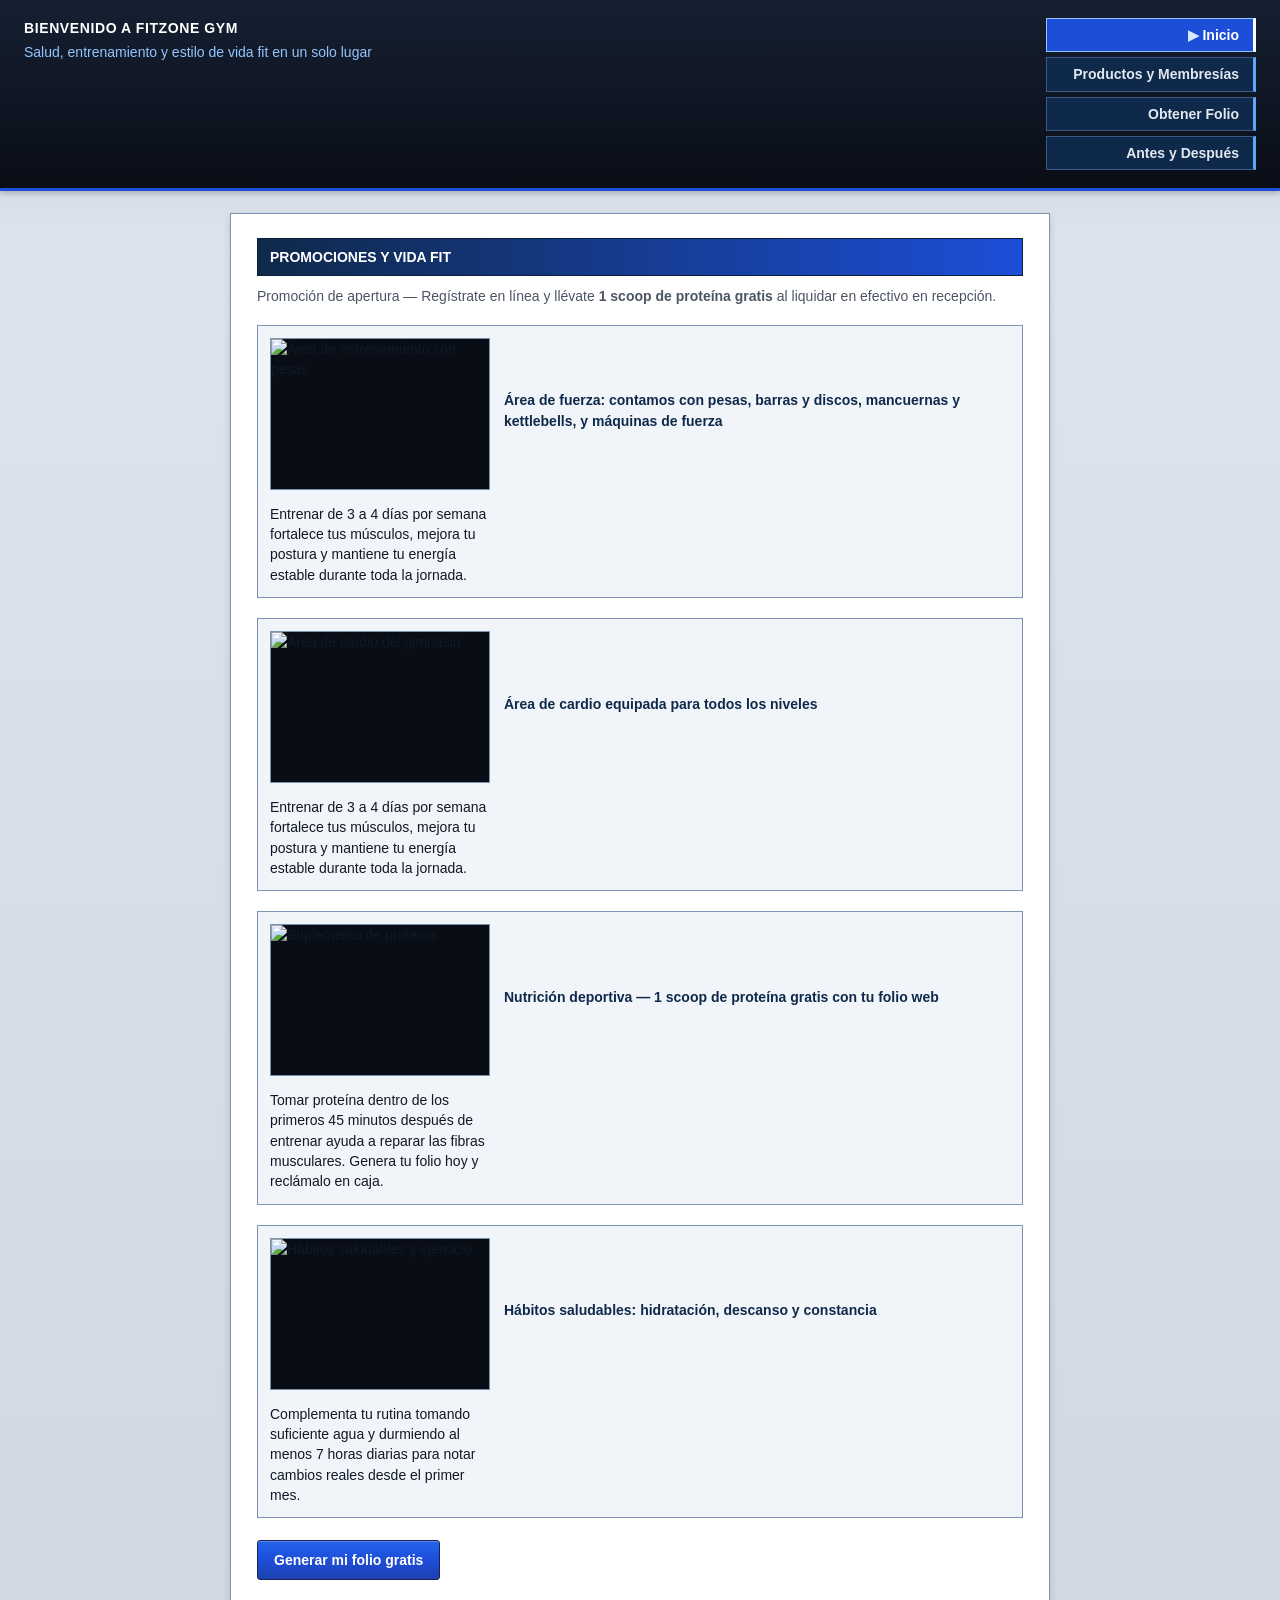
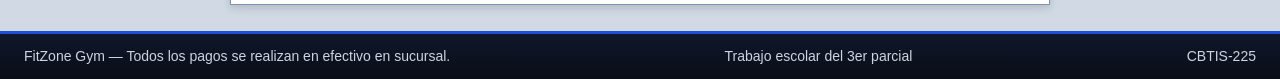
==== index.html @ 56db55e4 "Add files via upload" ====
<!DOCTYPE html>
<!-- HTML5 -->
<html lang="es">
<head>
    <meta charset="UTF-8">
    <!-- Ajuste para celular y compu -->
    <meta name="viewport" content="width=device-width, initial-scale=1.0">
    <title>FitZone Gym | Inicio</title>
    <!-- Estilos del sitio -->
    <link rel="stylesheet" href="estilos.css">
</head>
<body>

    <!-- Encabezado y navegación -->
    <header class="encabezado">
        <h1>Bienvenido a FitZone Gym</h1>
        <p>Salud, entrenamiento y estilo de vida fit en un solo lugar</p>

        <!-- Botón hamburguesa para celular -->
        <button class="btn-hamburguesa" id="btn-menu" aria-label="Abrir menú">
            <span></span>
            <span></span>
            <span></span>
        </button>

        <ul class="menu-pildoras" id="menu-principal">
            <li><a href="index.html" class="activo">Inicio</a></li>
            <li><a href="productos.html">Productos y Membresías</a></li>
            <li><a href="registro.html">Obtener Folio</a></li>
            <li><a href="resultados.html">Antes y Después</a></li>
        </ul>
    </header>

    <!-- Secciones principales -->
    <main class="contenedor-principal">
        <h2 class="titulo-bloque">Promociones y Vida Fit</h2>
        <p class="texto-intro">
            Promoción de apertura — Regístrate en línea y llévate <strong>1 scoop de proteína gratis</strong> al liquidar en efectivo en recepción.
        </p>

        <!-- Área de fuerza -->
        <article class="bloque-foto">
            <div class="marco-imagen">
                <img src="https://images.unsplash.com/photo-1534438327276-14e5300c3a48?auto=format&fit=crop&w=900&q=80" alt="Área de entrenamiento con pesas">
            </div>
            <h3 class="subtitulo-foto">Área de fuerza: contamos con pesas, barras y discos, mancuernas y kettlebells, y máquinas de fuerza</h3>
            <p class="descripcion-bloque">
                Entrenar de 3 a 4 días por semana fortalece tus músculos, mejora tu postura y mantiene tu energía estable durante toda la jornada.
            </p>
        </article>

        <!-- Área de cardio -->
        <article class="bloque-foto">
            <div class="marco-imagen">
                <img src="https://upload.wikimedia.org/wikipedia/commons/2/26/Gym_Cardio_Area.jpg?utm_source=es.wikipedia.org&utm_campaign=index&utm_content=original" alt="Área de cardio del gimnasio">
            </div>
            <h3 class="subtitulo-foto">Área de cardio equipada para todos los niveles</h3>
            <p class="descripcion-bloque">
                Entrenar de 3 a 4 días por semana fortalece tus músculos, mejora tu postura y mantiene tu energía estable durante toda la jornada.
            </p>
        </article>

        <!-- Nutrición deportiva -->
        <article class="bloque-foto">
            <div class="marco-imagen">
                <img src="https://images.unsplash.com/photo-1593095948071-474c5cc2989d?auto=format&fit=crop&w=900&q=80" alt="Suplemento de proteína">
            </div>
            <h3 class="subtitulo-foto">Nutrición deportiva — 1 scoop de proteína gratis con tu folio web</h3>
            <p class="descripcion-bloque">
                Tomar proteína dentro de los primeros 45 minutos después de entrenar ayuda a reparar las fibras musculares. Genera tu folio hoy y reclámalo en caja.
            </p>
        </article>

        <!-- Hábitos saludables -->
        <article class="bloque-foto" style="margin-bottom: 22px;">
            <div class="marco-imagen">
                <img src="https://images.unsplash.com/photo-1571019614242-c5c5dee9f50b?auto=format&fit=crop&w=900&q=80" alt="Hábitos saludables y ejercicio">
            </div>
            <h3 class="subtitulo-foto">Hábitos saludables: hidratación, descanso y constancia</h3>
            <p class="descripcion-bloque">
                Complementa tu rutina tomando suficiente agua y durmiendo al menos 7 horas diarias para notar cambios reales desde el primer mes.
            </p>
        </article>

        <a href="registro.html" class="btn">Generar mi folio gratis</a>
    </main>

    <footer>
        <span>FitZone Gym — Todos los pagos se realizan en efectivo en sucursal.</span>
        <p>Trabajo escolar del 3er parcial</p>
        <p>CBTIS-225</p>
    </footer>

    <!-- Script al final para que el DOM ya exista -->
    <script type="module" src="js/app.js"></script>
</body>
</html>
---- estilos.css ----
/* ==========================================================================
   ESTILO WEB CLASICO - FITZONE GYM (NEGRO Y AZUL)
   ========================================================================== */

/* Variables de color principales de todo el sitio */
:root {
    --negro: #090d16;       /* Color oscuro principal para fondos y encabezados */
    --azul-oscuro: #0f294a; /* Azul profundo para barras y textos destacados */
    --azul: #1d4ed8;        /* Azul principal para botones y bordes activos */
    --azul-claro: #dbeafe;  /* Azul suave para cajas informativas y totales */
    --fondo-pagina: #cfd8e3;/* Fondo general de la pagina estilo portal clasico */
    --blanco: #ffffff;      /* Fondo de tarjetas, formularios y recibos */
    --gris-claro: #f1f5f9;  /* Fondo secundario para bloques y tarjetas internas */
    --borde: #7b93b3;       /* Color de borde clasico para marcos y divisiones */
    --texto: #111827;       /* Color principal del texto de lectura */
    --gris: #4b5563;        /* Color gris para descripciones y textos secundarios */
    --verde: #166534;       /* Color de estado vigente */
    --rojo: #991b1b;        /* Color de estado vencido o boton rojo */
}

/* Reinicio basico para que todos los navegadores midan igual */
* {
    box-sizing: border-box;
    margin: 0;
    padding: 0;
}

/* Configuracion general del cuerpo de la pagina */
body {
    font-family: Arial, sans-serif;
    font-size: 14px;
    background-color: var(--fondo-pagina);
    background-image: linear-gradient(to bottom, #bcc9d8 0%, #dce4ee 240px, #cfd8e3 100%);
    color: var(--texto);
    line-height: 1.45;
}

/* ==========================================================================
   CABECERA: TITULO A LA IZQUIERDA Y MENU VERTICAL A LA DERECHA
   ========================================================================== */

/* Contenedor principal del encabezado en dos columnas (titulo izq / menu der) */
.encabezado {
    background: linear-gradient(to bottom, #162032 0%, #090d16 100%);
    color: var(--blanco);
    border-bottom: 3px solid var(--azul);
    box-shadow: 0 2px 6px rgba(0, 0, 0, 0.25);
    padding: 18px 24px;
    display: grid;
    grid-template-columns: 1fr auto;
    grid-template-areas:
        "titulo menu"
        "subtitulo menu"
        "insignia menu";
    align-items: start;
    column-gap: 20px;
}

/* Titulo principal del gimnasio alineado a la izquierda */
.encabezado h1 {
    grid-area: titulo;
    font-family: Arial, sans-serif;
    font-size: 14px;
    font-weight: bold;
    letter-spacing: 0.6px;
    text-transform: uppercase;
    text-align: left;
    margin-bottom: 4px;
}

/* Subtitulo o lema debajo del titulo principal */
.encabezado p {
    grid-area: subtitulo;
    font-family: Arial, sans-serif;
    font-size: 14px;
    color: #93c5fd;
    text-align: left;
    margin-bottom: 8px;
}

/* Insignia clasica de estado en la cabecera */
.insignia-estado {
    grid-area: insignia;
    display: inline-block;
    justify-self: start;
    font-family: Arial, sans-serif;
    font-size: 14px;
    font-weight: bold;
    color: var(--azul-claro);
    background-color: var(--azul-oscuro);
    border: 1px solid #3b5987;
    padding: 4px 10px;
}

/* Boton hamburguesa (oculto en escritorio, visible en pantallas chicas) */
.btn-hamburguesa {
    display: none;
    grid-area: menu;
    justify-self: end;
    flex-direction: column;
    justify-content: center;
    align-items: center;
    gap: 4px;
    width: 42px;
    height: 36px;
    background-color: var(--azul-oscuro);
    border: 1px solid #60a5fa;
    border-radius: 2px;
    cursor: pointer;
}

/* Cada linea que forma el icono de hamburguesa */
.btn-hamburguesa span {
    display: block;
    width: 20px;
    height: 2px;
    background-color: var(--blanco);
    transition: transform 0.2s, opacity 0.2s;
}

/* Animacion de la primera linea al abrir el menu */
.btn-hamburguesa.activo span:nth-child(1) {
    transform: translateY(6px) rotate(45deg);
}

/* Oculta la linea central cuando el boton esta activo */
.btn-hamburguesa.activo span:nth-child(2) {
    opacity: 0;
}

/* Animacion de la tercera linea al abrir el menu */
.btn-hamburguesa.activo span:nth-child(3) {
    transform: translateY(-6px) rotate(-45deg);
}

/* Menu de navegacion acomodado de bajada a la derecha */
.menu-pildoras {
    grid-area: menu;
    list-style: none;
    display: flex;
    flex-direction: column;
    align-items: flex-end;
    gap: 5px;
}

/* Enlaces del menu en formato clasico con borde derecho azul */
.menu-pildoras a {
    display: inline-block;
    text-decoration: none;
    color: #e2e8f0;
    font-family: Arial, sans-serif;
    font-size: 14px;
    font-weight: bold;
    text-align: right;
    padding: 6px 14px;
    min-width: 210px;
    background-color: var(--azul-oscuro);
    border: 1px solid #3b5987;
    border-right: 3px solid #60a5fa;
}

/* Efecto al pasar el cursor sobre un enlace del menu */
.menu-pildoras a:hover {
    color: var(--blanco);
    background-color: #163763;
    border-right-color: var(--blanco);
}

/* Estilo del enlace correspondiente a la pagina actual */
.menu-pildoras a.activo {
    background-color: var(--azul);
    color: var(--blanco);
    border-color: #93c5fd;
    border-right: 3px solid var(--blanco);
}

/* Indicador visual antes del texto en el enlace activo */
.menu-pildoras a.activo::before {
    content: "▶ ";
    color: var(--azul-claro);
}

/* ==========================================================================
   CONTENEDOR PRINCIPAL Y TITULOS DE SECCION
   ========================================================================== */

/* Caja central donde vive el contenido principal de cada vista */
.contenedor-principal {
    width: 92%;
    max-width: 820px;
    margin: 22px auto 26px;
    background-color: var(--blanco);
    border: 1px solid var(--borde);
    box-shadow: 0 3px 8px rgba(0, 0, 0, 0.14);
    padding: 24px 26px;
}

/* Barra de encabezado clasica para cada bloque o formulario */
.titulo-bloque {
    font-family: Arial, sans-serif;
    font-size: 14px;
    font-weight: bold;
    text-transform: uppercase;
    color: var(--blanco);
    background: linear-gradient(to right, var(--azul-oscuro), var(--azul));
    padding: 8px 12px;
    border: 1px solid #0b1f3a;
    margin-bottom: 10px;
}

/* Texto introductorio debajo del titulo de bloque */
.texto-intro {
    font-family: Arial, sans-serif;
    font-size: 14px;
    color: var(--gris);
    margin-bottom: 18px;
}

/* ==========================================================================
   ACOMODO DE IMAGENES: FICHA LATERAL (FOTO IZQ / TEXTO DER)
   ========================================================================== */

/* Tarjeta horizontal clasica con imagen a un lado y descripcion al otro */
.bloque-foto {
    margin-bottom: 20px;
    border: 1px solid var(--borde);
    background-color: var(--gris-claro);
    padding: 12px;
    display: grid;
    grid-template-columns: 220px 1fr;
    gap: 14px;
    align-items: center;
}

/* Marco de la imagen con borde clasico */
.marco-imagen {
    border: 1px solid var(--borde);
    overflow: hidden;
    background-color: var(--negro);
    margin-bottom: 0;
}

/* Imagen recortada de forma uniforme dentro de su marco lateral */
.marco-imagen img {
    width: 100%;
    height: 150px;
    object-fit: cover;
    display: block;
}

/* Titulo que acompana a la imagen */
.subtitulo-foto {
    font-family: Arial, sans-serif;
    font-size: 14px;
    font-weight: bold;
    color: var(--azul-oscuro);
    margin-bottom: 6px;
}

/* Descripcion de la imagen o consejo saludable */
.descripcion-bloque {
    font-family: Arial, sans-serif;
    font-size: 14px;
    color: var(--texto);
}

/* ==========================================================================
   BOTONES CLASICOS
   ========================================================================== */

/* Boton principal azul con bisel clasico */
.btn {
    display: inline-block;
    background: linear-gradient(to bottom, #2563eb 0%, #1d4ed8 50%, #1e40af 100%);
    color: var(--blanco);
    padding: 9px 16px;
    border: 1px solid #172554;
    border-radius: 3px;
    text-decoration: none;
    font-family: Arial, sans-serif;
    font-size: 14px;
    font-weight: bold;
    cursor: pointer;
    text-align: center;
    box-shadow: inset 0 1px 0 rgba(255, 255, 255, 0.25);
}

/* Cambio de tono al pasar el cursor sobre el boton */
.btn:hover {
    background: linear-gradient(to bottom, #1d4ed8 0%, #1e40af 100%);
}

/* Pequeno desplazamiento hacia abajo al hacer clic */
.btn:active {
    transform: translateY(1px);
}

/* Estado deshabilitado del boton */
.btn:disabled {
    opacity: 0.6;
    cursor: not-allowed;
}

/* Variante oscura del boton */
.btn-negro {
    background: linear-gradient(to bottom, #334155 0%, #111827 100%);
    border-color: #030712;
}

.btn-negro:hover {
    background: linear-gradient(to bottom, #1e293b 0%, #090d16 100%);
}

/* Variante roja para acciones como cancelar */
.btn-rojo {
    background: linear-gradient(to bottom, #dc2626 0%, #991b1b 100%);
    border-color: #7f1d1d;
}

.btn-rojo:hover {
    background: linear-gradient(to bottom, #b91c1c 0%, #7f1d1d 100%);
}

/* Boton de tamano compacto */
.btn-chico {
    padding: 6px 12px;
    font-size: 14px;
}

/* Boton que ocupa todo el ancho disponible */
.btn-bloque {
    width: 100%;
}

/* ==========================================================================
   PRODUCTOS Y MEMBRESIAS
   ========================================================================== */

/* Banner informativo de promociones o descuentos */
.aviso-descuento {
    background-color: var(--azul-claro);
    border: 1px solid var(--borde);
    border-left: 4px solid var(--azul);
    padding: 10px 14px;
    font-size: 14px;
    margin-bottom: 20px;
}

/* Cuadricula de tarjetas de productos y planes */
.grid-productos {
    display: grid;
    grid-template-columns: repeat(auto-fit, minmax(210px, 1fr));
    gap: 14px;
    margin-bottom: 24px;
}

/* Tarjeta individual de producto o membresia */
.card-item {
    border: 1px solid var(--borde);
    background-color: var(--gris-claro);
    padding: 14px;
    display: flex;
    flex-direction: column;
    justify-content: space-between;
}

/* Etiqueta superior de categoria */
.etiqueta {
    font-size: 14px;
    font-weight: bold;
    color: var(--azul-oscuro);
    text-transform: uppercase;
    margin-bottom: 4px;
    display: block;
}

/* Nombre del producto o plan */
.card-item h3 {
    font-size: 14px;
    font-weight: bold;
    color: var(--negro);
    margin-bottom: 6px;
}

/* Descripcion del producto o plan */
.card-item p {
    font-size: 14px;
    color: var(--gris);
    margin-bottom: 10px;
}

/* Precio mostrado en cada tarjeta */
.precio {
    font-size: 14px;
    font-weight: bold;
    color: var(--azul-oscuro);
    margin-bottom: 10px;
}

/* ==========================================================================
   SECCION INFERIOR: SEPARADOR CON ETIQUETA Y CONSULTA DE FOLIO
   ========================================================================== */

/* Linea divisoria clasica con recuadro central */
.separador-seccion {
    display: flex;
    align-items: center;
    gap: 10px;
    margin: 28px 0 24px;
}

.separador-seccion::before,
.separador-seccion::after {
    content: "";
    flex: 1;
    border-top: 1px solid var(--borde);
}

/* Etiqueta central dentro del separador */
.separador-seccion span {
    font-family: Arial, sans-serif;
    font-size: 14px;
    font-weight: bold;
    color: var(--azul-oscuro);
    background-color: var(--gris-claro);
    border: 1px solid var(--borde);
    padding: 4px 12px;
}

/* Caja de consulta o cancelacion de folio */
.tarjeta-consulta {
    background-color: var(--gris-claro);
    border: 1px solid var(--borde);
    padding: 18px 20px;
}

/* Titulo de la seccion de consulta */
.tarjeta-consulta h2 {
    font-size: 14px;
    font-weight: bold;
    text-transform: uppercase;
    color: var(--azul-oscuro);
    margin-bottom: 6px;
}

/* Instruccion breve dentro de la tarjeta de consulta */
.tarjeta-consulta .subtexto-consulta {
    font-size: 14px;
    color: var(--gris);
    margin-bottom: 12px;
}

/* Linea interna dentro de la tarjeta de consulta */
.separador-tarjeta {
    border: 0;
    border-top: 1px solid #cbd5e1;
    margin-bottom: 14px;
}

/* Resalta el codigo de folio dentro de la consulta */
.folio-destacado {
    color: var(--azul);
    font-weight: bold;
}

/* Pila vertical de botones en el resultado de consulta */
.acciones-consulta {
    display: flex;
    flex-direction: column;
    gap: 8px;
}

/* ==========================================================================
   FORMULARIOS, EXTRAS Y RESUMEN DE PAGO
   ========================================================================== */

/* Ancho maximo centrado para los formularios */
.form-caja {
    max-width: 540px;
    margin: 0 auto;
}

/* Fila con dos campos lado a lado en escritorio */
.fila-dos-campos {
    display: grid;
    grid-template-columns: 1fr 1fr;
    gap: 12px;
}

/* Contenedor de cada etiqueta y campo de entrada */
.campo {
    margin-bottom: 13px;
}

/* Etiqueta de cada campo del formulario */
.campo label {
    display: block;
    font-size: 14px;
    font-weight: bold;
    margin-bottom: 4px;
    color: var(--negro);
}

/* Cajas de texto, telefono, correo, contrasena y selector de plan */
.campo input[type="text"],
.campo input[type="tel"],
.campo input[type="email"],
.campo input[type="password"],
.campo select {
    width: 100%;
    padding: 8px 10px;
    border: 1px solid #64748b;
    border-radius: 2px;
    font-family: Arial, sans-serif;
    font-size: 14px;
    color: var(--texto);
    background-color: var(--blanco);
    box-shadow: inset 0 1px 2px rgba(0, 0, 0, 0.08);
}

/* Resalte al enfocar un campo de formulario */
.campo input:focus,
.campo select:focus {
    outline: none;
    border-color: var(--azul);
    background-color: #f8fbff;
}

/* Contenedor de productos o servicios extras opcionales */
.lista-extras {
    border: 1px solid var(--borde);
    background-color: var(--gris-claro);
    padding: 8px 12px;
    margin-bottom: 14px;
}

/* Cada fila de extra con nombre y precio */
.extra-opcion {
    display: flex;
    justify-content: space-between;
    align-items: center;
    padding: 6px 8px;
    font-size: 14px;
    border-bottom: 1px dotted #cbd5e1;
    cursor: pointer;
}

/* Quita la linea punteada del ultimo extra */
.extra-opcion:last-child {
    border-bottom: none;
}

/* Resalta visualmente la fila de extra cuando su casilla esta marcada */
.extra-opcion:has(input:checked) {
    background-color: var(--azul-claro);
    font-weight: bold;
    color: var(--azul-oscuro);
}

/* Alinea el checkbox y el nombre del extra */
.extra-opcion span {
    display: flex;
    align-items: center;
    gap: 7px;
}

/* Linea de casilla de descuento estudiantil */
.check-linea {
    display: flex;
    align-items: center;
    gap: 7px;
    font-size: 14px;
    padding: 6px 8px;
    border: 1px solid transparent;
    margin-bottom: 14px;
    cursor: pointer;
}

/* Resalta la linea de estudiante al activarse */
.check-linea:has(input:checked) {
    background-color: var(--azul-claro);
    border-color: var(--borde);
    font-weight: bold;
    color: var(--azul-oscuro);
}

/* Recuadro de subtotal, descuento y total en efectivo */
.resumen-cuenta {
    background-color: var(--azul-claro);
    border: 1px solid var(--borde);
    padding: 12px 14px;
    margin-bottom: 16px;
    font-size: 14px;
}

/* Cada renglon del desglose de cuenta */
.fila-cuenta {
    display: flex;
    justify-content: space-between;
    margin-bottom: 6px;
    color: var(--texto);
}

/* Renglon final del total a pagar */
.fila-total {
    display: flex;
    justify-content: space-between;
    border-top: 1px solid var(--borde);
    padding-top: 8px;
    margin-top: 6px;
    font-size: 14px;
    font-weight: bold;
    color: var(--azul-oscuro);
}

/* ==========================================================================
   COMPROBANTE / TICKET DE FOLIO
   ========================================================================== */

/* Recuadro tipo recibo con borde punteado */
.ticket-folio {
    text-align: center;
    border: 2px dashed var(--azul-oscuro);
    background-color: #fffef5;
    padding: 18px 16px;
    margin-top: 14px;
}

/* Sello clasico superior en el comprobante */
.sello-folio {
    display: inline-block;
    font-family: Arial, sans-serif;
    font-size: 14px;
    font-weight: bold;
    color: var(--blanco);
    background-color: var(--azul-oscuro);
    border: 1px solid var(--azul);
    padding: 4px 12px;
    margin-bottom: 10px;
}

/* Codigo de folio resaltado */
.codigo-folio {
    font-family: Arial, sans-serif;
    font-size: 14px;
    font-weight: bold;
    color: var(--azul-oscuro);
    background-color: var(--blanco);
    border: 1px solid var(--borde);
    display: inline-block;
    padding: 6px 14px;
    margin: 8px 0;
    letter-spacing: 1px;
}

/* Lista de datos del ticket o de la consulta */
.detalle-ticket {
    background-color: var(--blanco);
    border: 1px solid var(--borde);
    padding: 10px 12px;
    margin: 12px 0;
    text-align: left;
    font-size: 14px;
}

/* Separacion entre cada dato del ticket */
.detalle-ticket p {
    margin-bottom: 5px;
}

/* Promocion del scoop de cortesia */
.cupon-scoop {
    background-color: var(--negro);
    color: var(--blanco);
    border: 1px solid var(--azul);
    padding: 8px 12px;
    font-size: 14px;
    font-weight: bold;
    margin: 10px 0;
}

/* Instruccion final del comprobante */
.nota-ticket {
    font-size: 14px;
    color: var(--gris);
    margin-bottom: 14px;
}

/* Contenedor de botones del comprobante */
.acciones-ticket {
    display: flex;
    justify-content: center;
    gap: 8px;
    flex-wrap: wrap;
}

/* ==========================================================================
   PANEL DE ADMINISTRACION / TABLAS CLASICAS
   ========================================================================== */

/* Barra de busqueda superior */
.barra-busqueda {
    display: flex;
    gap: 8px;
    margin-bottom: 16px;
}

/* Campo de texto dentro de la barra de busqueda */
.barra-busqueda input {
    flex: 1;
    padding: 8px 10px;
    border: 1px solid #64748b;
    border-radius: 2px;
    font-family: Arial, sans-serif;
    font-size: 14px;
}

/* Tarjeta de resultados del cliente buscado */
.resultado-cliente {
    background-color: var(--gris-claro);
    border: 1px solid var(--borde);
    padding: 14px;
    margin-bottom: 20px;
    display: grid;
    grid-template-columns: repeat(auto-fit, minmax(220px, 1fr));
    gap: 14px;
}

/* Contenedor desplazable para tablas en pantallas estrechas */
.tabla-contenedor {
    border: 1px solid var(--borde);
    overflow-x: auto;
    background-color: var(--blanco);
}

/* Tabla clasica con bordes en todas las celdas */
table {
    width: 100%;
    border-collapse: collapse;
    font-size: 14px;
}

/* Encabezados y celdas de la tabla */
th, td {
    padding: 8px 10px;
    text-align: left;
    border: 1px solid #cbd5e1;
}

/* Encabezado oscuro de columnas */
th {
    background: linear-gradient(to bottom, #1e293b 0%, #0f172a 100%);
    color: var(--blanco);
}

/* Alterna color en filas pares para facilitar lectura */
tr:nth-child(even) td {
    background-color: #f8fafc;
}

/* Mensaje cuando no hay registros en la tabla */
.fila-vacia {
    text-align: center;
    color: var(--gris);
    padding: 16px;
}

/* Insignia de estado del folio o membresia */
.estado {
    padding: 3px 8px;
    border: 1px solid transparent;
    font-size: 14px;
    font-weight: bold;
}

/* Estado activo o vigente */
.vigente {
    background-color: #dcfce7;
    color: var(--verde);
    border-color: #86efac;
}

/* Estado vencido o cancelado */
.vencida {
    background-color: #fee2e2;
    color: var(--rojo);
    border-color: #fca5a5;
}

/* Clase utilitaria para ocultar bloques desde JavaScript */
.oculto {
    display: none;
}

/* ==========================================================================
   PIE DE PAGINA CLASICO EN DOS PARTES
   ========================================================================== */

/* Franja inferior oscura dividida entre nombre del portal y aviso de pago */
footer {
    background: linear-gradient(to bottom, #0f172a 0%, #090d16 100%);
    color: #cbd5e1;
    display: flex;
    justify-content: space-between;
    align-items: center;
    flex-wrap: wrap;
    gap: 8px;
    padding: 12px 24px;
    font-family: Arial, sans-serif;
    font-size: 14px;
    border-top: 3px solid var(--azul);
    margin-top: 10px;
}

/* ==========================================================================
   ESTILOS DE IMPRESION
   ========================================================================== */

/* Oculta elementos de navegacion y formularios al mandar a imprimir */
@media print {
    body {
        background: var(--blanco);
        font-family: Arial, sans-serif;
        font-size: 14px;
    }
    .encabezado,
    footer,
    .bloque-foto,
    .titulo-bloque,
    .texto-intro,
    #form-registro,
    .acciones-ticket,
    .separador-seccion,
    .tarjeta-consulta {
        display: none !important;
    }
    .contenedor-principal {
        box-shadow: none;
        border: none;
        margin: 0;
        padding: 0;
        width: 100%;
    }
}

/* ==========================================================================
   ADAPTACION A MOVIL Y PANTALLAS CHICAS
   ========================================================================== */

/* Ajustes para pantallas menores o iguales a 680px */
@media (max-width: 680px) {
    /* Reordena el encabezado para mostrar el boton hamburguesa a la derecha */
    .encabezado {
        padding: 14px 16px;
        grid-template-columns: 1fr auto;
        grid-template-areas:
            "titulo boton"
            "subtitulo boton"
            "insignia insignia"
            "menu menu";
    }

    /* Muestra el boton hamburguesa en pantallas chicas */
    .btn-hamburguesa {
        display: inline-flex;
        grid-area: boton;
        align-self: center;
    }

    /* Oculta el menu por defecto hasta que se haga clic en el boton */
    .menu-pildoras {
        display: none;
        grid-area: menu;
        width: 100%;
        align-items: flex-end;
        margin-top: 10px;
    }

    /* Muestra el menu cuando JavaScript agrega la clase .abierto */
    .menu-pildoras.abierto {
        display: flex;
    }

    /* Limita el ancho de cada opcion del menu en movil */
    .menu-pildoras li {
        width: 100%;
        max-width: 240px;
    }

    /* Hace que cada enlace ocupe todo el ancho disponible en el menu movil */
    .menu-pildoras a {
        display: block;
        width: 100%;
    }

    /* Pasa la ficha de imagen de horizontal a vertical en pantallas chicas */
    .bloque-foto {
        grid-template-columns: 1fr;
    }

    /* Ajusta la altura de la imagen en movil */
    .marco-imagen img {
        height: 190px;
    }

    /* Reduce el relleno interno del contenedor principal en movil */
    .contenedor-principal {
        padding: 16px 14px;
    }

    /* Apila los campos dobles en una sola columna */
    .fila-dos-campos {
        grid-template-columns: 1fr;
        gap: 0;
    }

    /* Apila el input y el boton de busqueda en movil */
    .barra-busqueda {
        flex-direction: column;
    }

    /* Centra y apila el pie de pagina en pantallas chicas */
    footer {
        flex-direction: column;
        text-align: center;
        padding: 12px 16px;
    }
}
/* Pinta el label en azul cuando el campo es valido */
.campo label.label-bien {
    color: var(--azul);
}

/* Pinta el label en rojo cuando el campo tiene error */
.campo label.label-mal {
    color: var(--rojo);
}

/* Mensaje de validacion debajo de cada campo en Arial 14px */
.mensaje-campo {
    display: block;
    font-family: Arial, sans-serif;
    font-size: 14px;
    margin-top: 4px;
}

.mensaje-campo.error {
    color: var(--rojo);
    font-weight: bold;
}

.mensaje-campo.ok {
    color: var(--azul);
}
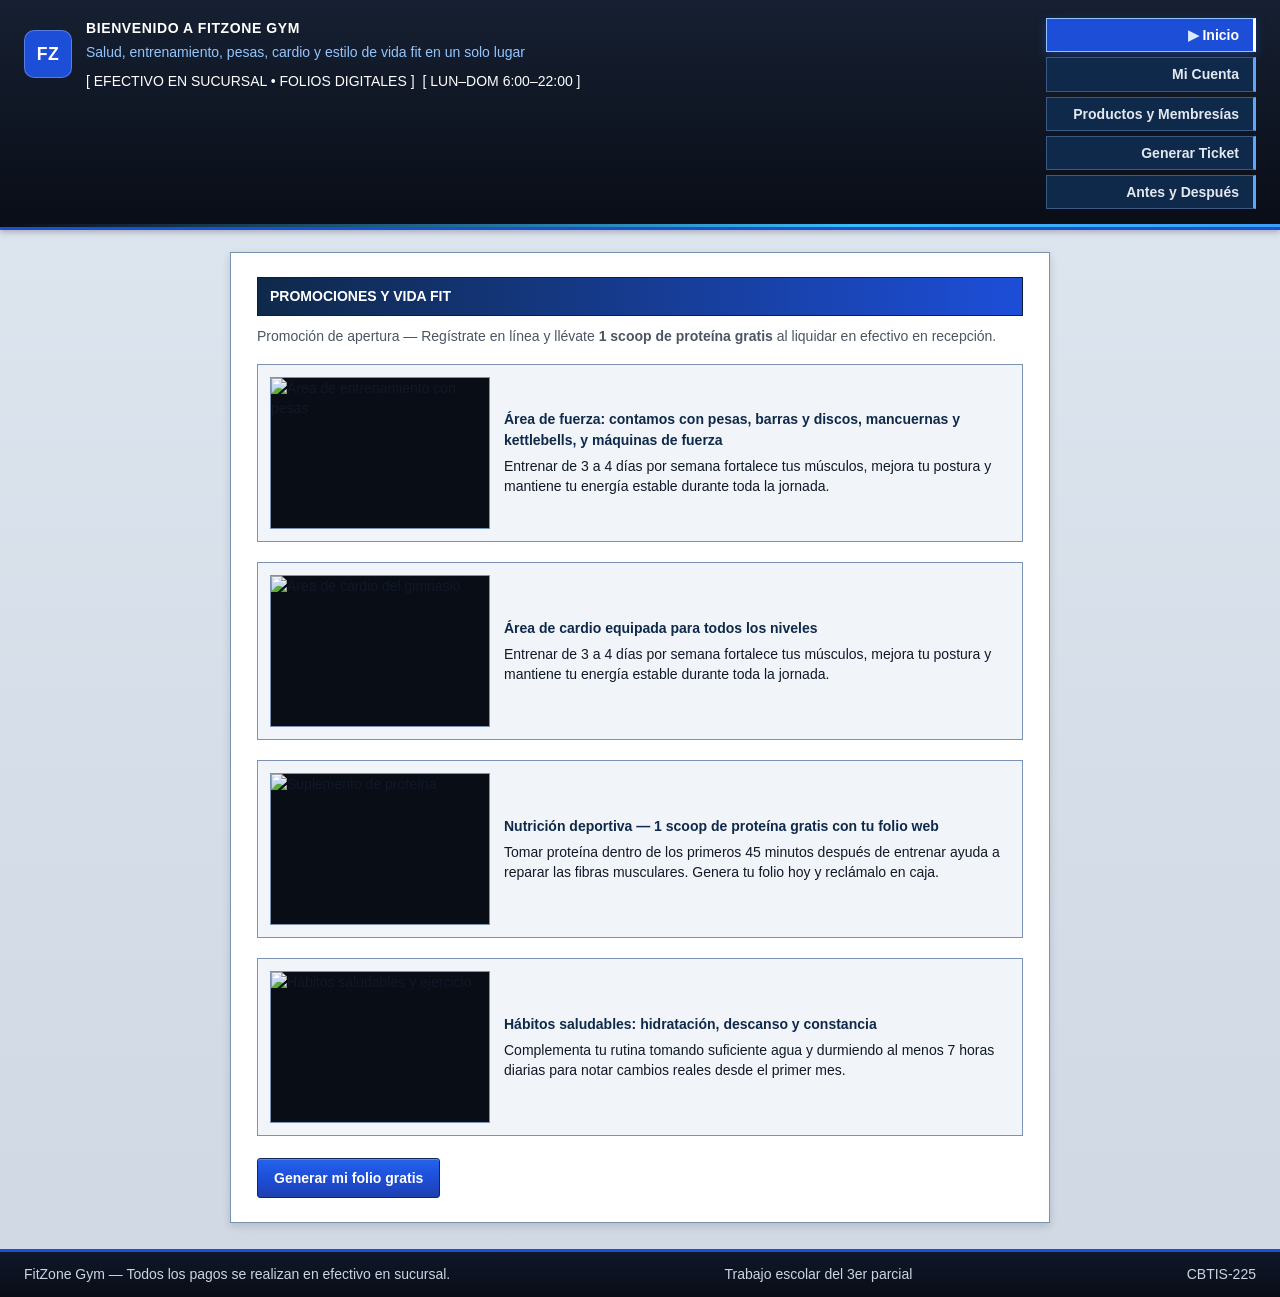
==== commit dc7b50c1: "Add files via upload" ====
--- a/index.html
+++ b/index.html
@@ -1,38 +1,50 @@
 <!DOCTYPE html>
-<!-- HTML5 -->
 <html lang="es">
 <head>
     <meta charset="UTF-8">
-    <!-- Ajuste para celular y compu -->
     <meta name="viewport" content="width=device-width, initial-scale=1.0">
-    <title>FitZone Gym | Inicio</title>
-    <!-- Estilos del sitio -->
+    <title>FitZone Gym — Inicio</title>
     <link rel="stylesheet" href="estilos.css">
 </head>
 <body>
+    <header class="encabezado">
+        <div class="encabezado-marca">
+            <div class="logo-fz" aria-hidden="true">FZ</div>
+            <div class="encabezado-info">
+                <h1>BIENVENIDO A FITZONE GYM</h1>
+                <p class="subtitulo">Salud, entrenamiento, pesas, cardio y estilo de vida fit en un solo lugar</p>
+                <div class="insignias-header">
+                    <span class="insignia-dato">[ EFECTIVO EN SUCURSAL • FOLIOS DIGITALES ]</span>
+                    <span class="insignia-dato">[ LUN–DOM 6:00–22:00 ]</span>
+                </div>
+            </div>
+        </div>
 
-    <!-- Encabezado y navegación -->
-    <header class="encabezado">
-        <h1>Bienvenido a FitZone Gym</h1>
-        <p>Salud, entrenamiento y estilo de vida fit en un solo lugar</p>
-
-        <!-- Botón hamburguesa para celular -->
-        <button class="btn-hamburguesa" id="btn-menu" aria-label="Abrir menú">
+        <button class="btn-hamburguesa" id="btn-menu" type="button" aria-label="Abrir menú">
             <span></span>
             <span></span>
             <span></span>
         </button>
 
-        <ul class="menu-pildoras" id="menu-principal">
-            <li><a href="index.html" class="activo">Inicio</a></li>
-            <li><a href="productos.html">Productos y Membresías</a></li>
-            <li><a href="registro.html">Obtener Folio</a></li>
-            <li><a href="resultados.html">Antes y Después</a></li>
-        </ul>
+        <nav aria-label="Navegación principal">
+            <ul class="menu-pildoras" id="menu-principal">
+                <li><a href="index.html" class="activo">Inicio</a></li>
+                <li><a href="usuario.html">Mi Cuenta</a></li>
+                <li><a href="productos.html">Productos y Membresías</a></li>
+                <li><a href="registro.html">Generar Ticket</a></li>
+                <li><a href="resultados.html">Antes y Después</a></li>
+                
+            </ul>
+        </nav>
     </header>
 
-    <!-- Secciones principales -->
-    <main class="contenedor-principal">
+    <!-- Contenedor principal centrado con contorno negro en movimiento -->
+    <main class="contenedor-principal marco-linea-negra">
+        <span class="borde-top" aria-hidden="true"></span>
+        <span class="borde-right" aria-hidden="true"></span>
+        <span class="borde-bottom" aria-hidden="true"></span>
+        <span class="borde-left" aria-hidden="true"></span>
+
         <h2 class="titulo-bloque">Promociones y Vida Fit</h2>
         <p class="texto-intro">
             Promoción de apertura — Regístrate en línea y llévate <strong>1 scoop de proteína gratis</strong> al liquidar en efectivo en recepción.
@@ -43,10 +55,12 @@
             <div class="marco-imagen">
                 <img src="https://images.unsplash.com/photo-1534438327276-14e5300c3a48?auto=format&fit=crop&w=900&q=80" alt="Área de entrenamiento con pesas">
             </div>
-            <h3 class="subtitulo-foto">Área de fuerza: contamos con pesas, barras y discos, mancuernas y kettlebells, y máquinas de fuerza</h3>
-            <p class="descripcion-bloque">
-                Entrenar de 3 a 4 días por semana fortalece tus músculos, mejora tu postura y mantiene tu energía estable durante toda la jornada.
-            </p>
+            <div>
+                <h3 class="subtitulo-foto">Área de fuerza: contamos con pesas, barras y discos, mancuernas y kettlebells, y máquinas de fuerza</h3>
+                <p class="descripcion-bloque">
+                    Entrenar de 3 a 4 días por semana fortalece tus músculos, mejora tu postura y mantiene tu energía estable durante toda la jornada.
+                </p>
+            </div>
         </article>
 
         <!-- Área de cardio -->
@@ -54,10 +68,12 @@
             <div class="marco-imagen">
                 <img src="https://upload.wikimedia.org/wikipedia/commons/2/26/Gym_Cardio_Area.jpg?utm_source=es.wikipedia.org&utm_campaign=index&utm_content=original" alt="Área de cardio del gimnasio">
             </div>
-            <h3 class="subtitulo-foto">Área de cardio equipada para todos los niveles</h3>
-            <p class="descripcion-bloque">
-                Entrenar de 3 a 4 días por semana fortalece tus músculos, mejora tu postura y mantiene tu energía estable durante toda la jornada.
-            </p>
+            <div>
+                <h3 class="subtitulo-foto">Área de cardio equipada para todos los niveles</h3>
+                <p class="descripcion-bloque">
+                    Entrenar de 3 a 4 días por semana fortalece tus músculos, mejora tu postura y mantiene tu energía estable durante toda la jornada.
+                </p>
+            </div>
         </article>
 
         <!-- Nutrición deportiva -->
@@ -65,10 +81,12 @@
             <div class="marco-imagen">
                 <img src="https://images.unsplash.com/photo-1593095948071-474c5cc2989d?auto=format&fit=crop&w=900&q=80" alt="Suplemento de proteína">
             </div>
-            <h3 class="subtitulo-foto">Nutrición deportiva — 1 scoop de proteína gratis con tu folio web</h3>
-            <p class="descripcion-bloque">
-                Tomar proteína dentro de los primeros 45 minutos después de entrenar ayuda a reparar las fibras musculares. Genera tu folio hoy y reclámalo en caja.
-            </p>
+            <div>
+                <h3 class="subtitulo-foto">Nutrición deportiva — 1 scoop de proteína gratis con tu folio web</h3>
+                <p class="descripcion-bloque">
+                    Tomar proteína dentro de los primeros 45 minutos después de entrenar ayuda a reparar las fibras musculares. Genera tu folio hoy y reclámalo en caja.
+                </p>
+            </div>
         </article>
 
         <!-- Hábitos saludables -->
@@ -76,10 +94,12 @@
             <div class="marco-imagen">
                 <img src="https://images.unsplash.com/photo-1571019614242-c5c5dee9f50b?auto=format&fit=crop&w=900&q=80" alt="Hábitos saludables y ejercicio">
             </div>
-            <h3 class="subtitulo-foto">Hábitos saludables: hidratación, descanso y constancia</h3>
-            <p class="descripcion-bloque">
-                Complementa tu rutina tomando suficiente agua y durmiendo al menos 7 horas diarias para notar cambios reales desde el primer mes.
-            </p>
+            <div>
+                <h3 class="subtitulo-foto">Hábitos saludables: hidratación, descanso y constancia</h3>
+                <p class="descripcion-bloque">
+                    Complementa tu rutina tomando suficiente agua y durmiendo al menos 7 horas diarias para notar cambios reales desde el primer mes.
+                </p>
+            </div>
         </article>
 
         <a href="registro.html" class="btn">Generar mi folio gratis</a>
@@ -92,6 +112,6 @@
     </footer>
 
     <!-- Script al final para que el DOM ya exista -->
-    <script type="module" src="js/app.js"></script>
+    <script type="module" src="app.js"></script>
 </body>
 </html>
--- a/estilos.css
+++ b/estilos.css
@@ -2,7 +2,6 @@
    ESTILO WEB CLASICO - FITZONE GYM (NEGRO Y AZUL)
    ========================================================================== */
 
-/* Variables de color principales de todo el sitio */
 :root {
     --negro: #090d16;       /* Color oscuro principal para fondos y encabezados */
     --azul-oscuro: #0f294a; /* Azul profundo para barras y textos destacados */
@@ -14,18 +13,19 @@
     --borde: #7b93b3;       /* Color de borde clasico para marcos y divisiones */
     --texto: #111827;       /* Color principal del texto de lectura */
     --gris: #4b5563;        /* Color gris para descripciones y textos secundarios */
-    --verde: #166534;       /* Color de estado vigente */
-    --rojo: #991b1b;        /* Color de estado vencido o boton rojo */
-}
-
-/* Reinicio basico para que todos los navegadores midan igual */
-* {
+    --verde: #15803d;       /* Color valido / vigente */
+    --rojo: #dc2626;        /* Color de error / cancelado */
+}
+
+/* Reinicio basico corregido (*) */
+*,
+*::before,
+*::after {
     box-sizing: border-box;
     margin: 0;
     padding: 0;
 }
 
-/* Configuracion general del cuerpo de la pagina */
 body {
     font-family: Arial, sans-serif;
     font-size: 14px;
@@ -39,8 +39,9 @@
    CABECERA: TITULO A LA IZQUIERDA Y MENU VERTICAL A LA DERECHA
    ========================================================================== */
 
-/* Contenedor principal del encabezado en dos columnas (titulo izq / menu der) */
 .encabezado {
+    position: relative;
+    overflow: hidden;
     background: linear-gradient(to bottom, #162032 0%, #090d16 100%);
     color: var(--blanco);
     border-bottom: 3px solid var(--azul);
@@ -56,7 +57,57 @@
     column-gap: 20px;
 }
 
-/* Titulo principal del gimnasio alineado a la izquierda */
+/* Linea animada en el borde inferior de la cabecera */
+.encabezado::after {
+    content: "";
+    position: absolute;
+    left: 0;
+    bottom: 0;
+    width: 100%;
+    height: 3px;
+    background: linear-gradient(90deg, transparent, #38bdf8, #3b82f6, transparent);
+    background-size: 200% 100%;
+    animation: moverLineaHeader 3s linear infinite;
+    pointer-events: none;
+}
+
+@keyframes moverLineaHeader {
+    0% {
+        background-position: 200% 0;
+    }
+    100% {
+        background-position: -200% 0;
+    }
+}
+
+.encabezado-marca {
+    display: flex;
+    align-items: center;
+    gap: 14px;
+}
+
+.logo-fz {
+    min-width: 48px;
+    height: 48px;
+    border-radius: 10px;
+    background-color: var(--azul);
+    color: var(--blanco);
+    font-weight: 800;
+    font-size: 1.1rem;
+    display: flex;
+    align-items: center;
+    justify-content: center;
+    letter-spacing: 0.5px;
+    border: 1px solid rgba(255, 255, 255, 0.25);
+}
+
+.insignias-header {
+    display: flex;
+    flex-wrap: wrap;
+    gap: 8px;
+    margin-top: 8px;
+}
+
 .encabezado h1 {
     grid-area: titulo;
     font-family: Arial, sans-serif;
@@ -68,7 +119,6 @@
     margin-bottom: 4px;
 }
 
-/* Subtitulo o lema debajo del titulo principal */
 .encabezado p {
     grid-area: subtitulo;
     font-family: Arial, sans-serif;
@@ -78,7 +128,6 @@
     margin-bottom: 8px;
 }
 
-/* Insignia clasica de estado en la cabecera */
 .insignia-estado {
     grid-area: insignia;
     display: inline-block;
@@ -92,7 +141,6 @@
     padding: 4px 10px;
 }
 
-/* Boton hamburguesa (oculto en escritorio, visible en pantallas chicas) */
 .btn-hamburguesa {
     display: none;
     grid-area: menu;
@@ -109,7 +157,6 @@
     cursor: pointer;
 }
 
-/* Cada linea que forma el icono de hamburguesa */
 .btn-hamburguesa span {
     display: block;
     width: 20px;
@@ -118,22 +165,18 @@
     transition: transform 0.2s, opacity 0.2s;
 }
 
-/* Animacion de la primera linea al abrir el menu */
 .btn-hamburguesa.activo span:nth-child(1) {
     transform: translateY(6px) rotate(45deg);
 }
 
-/* Oculta la linea central cuando el boton esta activo */
 .btn-hamburguesa.activo span:nth-child(2) {
     opacity: 0;
 }
 
-/* Animacion de la tercera linea al abrir el menu */
 .btn-hamburguesa.activo span:nth-child(3) {
     transform: translateY(-6px) rotate(-45deg);
 }
 
-/* Menu de navegacion acomodado de bajada a la derecha */
 .menu-pildoras {
     grid-area: menu;
     list-style: none;
@@ -143,7 +186,6 @@
     gap: 5px;
 }
 
-/* Enlaces del menu en formato clasico con borde derecho azul */
 .menu-pildoras a {
     display: inline-block;
     text-decoration: none;
@@ -159,32 +201,29 @@
     border-right: 3px solid #60a5fa;
 }
 
-/* Efecto al pasar el cursor sobre un enlace del menu */
 .menu-pildoras a:hover {
     color: var(--blanco);
     background-color: #163763;
     border-right-color: var(--blanco);
 }
 
-/* Estilo del enlace correspondiente a la pagina actual */
 .menu-pildoras a.activo {
     background-color: var(--azul);
     color: var(--blanco);
     border-color: #93c5fd;
     border-right: 3px solid var(--blanco);
-}
-
-/* Indicador visual antes del texto en el enlace activo */
+    box-shadow: 0 3px 10px rgba(37, 99, 235, 0.35);
+}
+
 .menu-pildoras a.activo::before {
     content: "▶ ";
     color: var(--azul-claro);
 }
 
 /* ==========================================================================
-   CONTENEDOR PRINCIPAL Y TITULOS DE SECCION
-   ========================================================================== */
-
-/* Caja central donde vive el contenido principal de cada vista */
+   CONTENEDOR PRINCIPAL Y CONTORNO NEGRO MOVIL PARA CONTENEDOR CENTRADO
+   ========================================================================== */
+
 .contenedor-principal {
     width: 92%;
     max-width: 820px;
@@ -195,7 +234,78 @@
     padding: 24px 26px;
 }
 
-/* Barra de encabezado clasica para cada bloque o formulario */
+/* Aplicala al contenedor grande que envuelve y centra la informacion */
+.marco-linea-negra {
+    position: relative;
+    overflow: hidden;
+    margin-left: auto;
+    margin-right: auto;
+}
+
+.marco-linea-negra .borde-top,
+.marco-linea-negra .borde-bottom {
+    position: absolute;
+    left: -100%;
+    width: 100%;
+    height: 3px;
+    pointer-events: none;
+    z-index: 10;
+}
+
+.marco-linea-negra .borde-top {
+    top: 0;
+    background: linear-gradient(90deg, transparent, #000000, #111827, transparent);
+    animation: lineaBordeArriba 2.6s linear infinite;
+}
+
+.marco-linea-negra .borde-bottom {
+    bottom: 0;
+    background: linear-gradient(90deg, transparent, #000000, #111827, transparent);
+    animation: lineaBordeAbajo 2.6s linear infinite;
+}
+
+.marco-linea-negra .borde-left,
+.marco-linea-negra .borde-right {
+    position: absolute;
+    top: -100%;
+    width: 3px;
+    height: 100%;
+    pointer-events: none;
+    z-index: 10;
+}
+
+.marco-linea-negra .borde-left {
+    left: 0;
+    background: linear-gradient(180deg, transparent, #000000, #111827, transparent);
+    animation: lineaBordeIzq 2.6s linear infinite;
+}
+
+.marco-linea-negra .borde-right {
+    right: 0;
+    background: linear-gradient(180deg, transparent, #000000, #111827, transparent);
+    animation: lineaBordeDer 2.6s linear infinite;
+}
+
+@keyframes lineaBordeArriba {
+    0% { left: -100%; }
+    100% { left: 100%; }
+}
+
+@keyframes lineaBordeAbajo {
+    0% { left: 100%; }
+    100% { left: -100%; }
+}
+
+@keyframes lineaBordeIzq {
+    0% { top: 100%; }
+    100% { top: -100%; }
+}
+
+@keyframes lineaBordeDer {
+    0% { top: -100%; }
+    100% { top: 100%; }
+}
+
 .titulo-bloque {
     font-family: Arial, sans-serif;
     font-size: 14px;
@@ -208,7 +318,6 @@
     margin-bottom: 10px;
 }
 
-/* Texto introductorio debajo del titulo de bloque */
 .texto-intro {
     font-family: Arial, sans-serif;
     font-size: 14px;
@@ -220,7 +329,6 @@
    ACOMODO DE IMAGENES: FICHA LATERAL (FOTO IZQ / TEXTO DER)
    ========================================================================== */
 
-/* Tarjeta horizontal clasica con imagen a un lado y descripcion al otro */
 .bloque-foto {
     margin-bottom: 20px;
     border: 1px solid var(--borde);
@@ -232,7 +340,6 @@
     align-items: center;
 }
 
-/* Marco de la imagen con borde clasico */
 .marco-imagen {
     border: 1px solid var(--borde);
     overflow: hidden;
@@ -240,7 +347,6 @@
     margin-bottom: 0;
 }
 
-/* Imagen recortada de forma uniforme dentro de su marco lateral */
 .marco-imagen img {
     width: 100%;
     height: 150px;
@@ -248,7 +354,6 @@
     display: block;
 }
 
-/* Titulo que acompana a la imagen */
 .subtitulo-foto {
     font-family: Arial, sans-serif;
     font-size: 14px;
@@ -257,7 +362,6 @@
     margin-bottom: 6px;
 }
 
-/* Descripcion de la imagen o consejo saludable */
 .descripcion-bloque {
     font-family: Arial, sans-serif;
     font-size: 14px;
@@ -265,11 +369,12 @@
 }
 
 /* ==========================================================================
-   BOTONES CLASICOS
-   ========================================================================== */
-
-/* Boton principal azul con bisel clasico */
-.btn {
+   BOTONES CLASICOS Y CAMBIO DE COLOR AL PRESIONAR
+   ========================================================================== */
+
+button,
+.btn,
+.btn-primario {
     display: inline-block;
     background: linear-gradient(to bottom, #2563eb 0%, #1d4ed8 50%, #1e40af 100%);
     color: var(--blanco);
@@ -283,25 +388,35 @@
     cursor: pointer;
     text-align: center;
     box-shadow: inset 0 1px 0 rgba(255, 255, 255, 0.25);
-}
-
-/* Cambio de tono al pasar el cursor sobre el boton */
-.btn:hover {
+    transition: background-color 0.15s ease, color 0.15s ease, transform 0.1s ease;
+}
+
+button:hover,
+.btn:hover,
+.btn-primario:hover {
     background: linear-gradient(to bottom, #1d4ed8 0%, #1e40af 100%);
 }
 
-/* Pequeno desplazamiento hacia abajo al hacer clic */
-.btn:active {
-    transform: translateY(1px);
-}
-
-/* Estado deshabilitado del boton */
+button:active,
+.btn:active,
+.btn-primario:active,
+button.presionado,
+.btn.presionado,
+.btn-primario.presionado,
+button.btn-verde,
+.btn.btn-verde {
+    background: var(--verde) !important;
+    border-color: #14532d !important;
+    color: var(--blanco) !important;
+    transform: translateY(1px) scale(0.98);
+}
+
+button:disabled,
 .btn:disabled {
     opacity: 0.6;
     cursor: not-allowed;
 }
 
-/* Variante oscura del boton */
 .btn-negro {
     background: linear-gradient(to bottom, #334155 0%, #111827 100%);
     border-color: #030712;
@@ -311,7 +426,6 @@
     background: linear-gradient(to bottom, #1e293b 0%, #090d16 100%);
 }
 
-/* Variante roja para acciones como cancelar */
 .btn-rojo {
     background: linear-gradient(to bottom, #dc2626 0%, #991b1b 100%);
     border-color: #7f1d1d;
@@ -321,13 +435,11 @@
     background: linear-gradient(to bottom, #b91c1c 0%, #7f1d1d 100%);
 }
 
-/* Boton de tamano compacto */
 .btn-chico {
     padding: 6px 12px;
     font-size: 14px;
 }
 
-/* Boton que ocupa todo el ancho disponible */
 .btn-bloque {
     width: 100%;
 }
@@ -336,7 +448,6 @@
    PRODUCTOS Y MEMBRESIAS
    ========================================================================== */
 
-/* Banner informativo de promociones o descuentos */
 .aviso-descuento {
     background-color: var(--azul-claro);
     border: 1px solid var(--borde);
@@ -346,7 +457,6 @@
     margin-bottom: 20px;
 }
 
-/* Cuadricula de tarjetas de productos y planes */
 .grid-productos {
     display: grid;
     grid-template-columns: repeat(auto-fit, minmax(210px, 1fr));
@@ -354,9 +464,9 @@
     margin-bottom: 24px;
 }
 
-/* Tarjeta individual de producto o membresia */
 .card-item {
     border: 1px solid var(--borde);
+    border-left: 4px solid var(--azul);
     background-color: var(--gris-claro);
     padding: 14px;
     display: flex;
@@ -364,7 +474,6 @@
     justify-content: space-between;
 }
 
-/* Etiqueta superior de categoria */
 .etiqueta {
     font-size: 14px;
     font-weight: bold;
@@ -374,7 +483,6 @@
     display: block;
 }
 
-/* Nombre del producto o plan */
 .card-item h3 {
     font-size: 14px;
     font-weight: bold;
@@ -382,14 +490,12 @@
     margin-bottom: 6px;
 }
 
-/* Descripcion del producto o plan */
 .card-item p {
     font-size: 14px;
     color: var(--gris);
     margin-bottom: 10px;
 }
 
-/* Precio mostrado en cada tarjeta */
 .precio {
     font-size: 14px;
     font-weight: bold;
@@ -397,11 +503,15 @@
     margin-bottom: 10px;
 }
 
+.agotado {
+    color: var(--rojo);
+    font-weight: bold;
+}
+
 /* ==========================================================================
    SECCION INFERIOR: SEPARADOR CON ETIQUETA Y CONSULTA DE FOLIO
    ========================================================================== */
 
-/* Linea divisoria clasica con recuadro central */
 .separador-seccion {
     display: flex;
     align-items: center;
@@ -416,7 +526,6 @@
     border-top: 1px solid var(--borde);
 }
 
-/* Etiqueta central dentro del separador */
 .separador-seccion span {
     font-family: Arial, sans-serif;
     font-size: 14px;
@@ -427,14 +536,12 @@
     padding: 4px 12px;
 }
 
-/* Caja de consulta o cancelacion de folio */
 .tarjeta-consulta {
     background-color: var(--gris-claro);
     border: 1px solid var(--borde);
     padding: 18px 20px;
 }
 
-/* Titulo de la seccion de consulta */
 .tarjeta-consulta h2 {
     font-size: 14px;
     font-weight: bold;
@@ -443,27 +550,23 @@
     margin-bottom: 6px;
 }
 
-/* Instruccion breve dentro de la tarjeta de consulta */
 .tarjeta-consulta .subtexto-consulta {
     font-size: 14px;
     color: var(--gris);
     margin-bottom: 12px;
 }
 
-/* Linea interna dentro de la tarjeta de consulta */
 .separador-tarjeta {
     border: 0;
     border-top: 1px solid #cbd5e1;
     margin-bottom: 14px;
 }
 
-/* Resalta el codigo de folio dentro de la consulta */
 .folio-destacado {
     color: var(--azul);
     font-weight: bold;
 }
 
-/* Pila vertical de botones en el resultado de consulta */
 .acciones-consulta {
     display: flex;
     flex-direction: column;
@@ -471,37 +574,46 @@
 }
 
 /* ==========================================================================
-   FORMULARIOS, EXTRAS Y RESUMEN DE PAGO
-   ========================================================================== */
-
-/* Ancho maximo centrado para los formularios */
+   FORMULARIOS, LABELS VERDE/ROJO, EXTRAS Y RESUMEN DE PAGO
+   ========================================================================== */
+
 .form-caja {
     max-width: 540px;
     margin: 0 auto;
 }
 
-/* Fila con dos campos lado a lado en escritorio */
 .fila-dos-campos {
     display: grid;
     grid-template-columns: 1fr 1fr;
     gap: 12px;
 }
 
-/* Contenedor de cada etiqueta y campo de entrada */
 .campo {
     margin-bottom: 13px;
 }
 
-/* Etiqueta de cada campo del formulario */
 .campo label {
     display: block;
     font-size: 14px;
     font-weight: bold;
     margin-bottom: 4px;
     color: var(--negro);
-}
-
-/* Cajas de texto, telefono, correo, contrasena y selector de plan */
+    transition: color 0.15s ease;
+}
+
+/* Label en verde cuando esta bien y en rojo cuando esta mal */
+.campo label.label-bien,
+label.label-bien {
+    color: var(--verde) !important;
+}
+
+.campo label.label-mal,
+label.label-mal,
+label.label-error,
+.campo-error label {
+    color: var(--rojo) !important;
+}
+
 .campo input[type="text"],
 .campo input[type="tel"],
 .campo input[type="email"],
@@ -518,7 +630,6 @@
     box-shadow: inset 0 1px 2px rgba(0, 0, 0, 0.08);
 }
 
-/* Resalte al enfocar un campo de formulario */
 .campo input:focus,
 .campo select:focus {
     outline: none;
@@ -526,7 +637,23 @@
     background-color: #f8fbff;
 }
 
-/* Contenedor de productos o servicios extras opcionales */
+.mensaje-campo {
+    display: block;
+    font-family: Arial, sans-serif;
+    font-size: 14px;
+    margin-top: 4px;
+}
+
+.mensaje-campo.error {
+    color: var(--rojo);
+    font-weight: bold;
+}
+
+.mensaje-campo.ok {
+    color: var(--verde);
+    font-weight: bold;
+}
+
 .lista-extras {
     border: 1px solid var(--borde);
     background-color: var(--gris-claro);
@@ -534,7 +661,6 @@
     margin-bottom: 14px;
 }
 
-/* Cada fila de extra con nombre y precio */
 .extra-opcion {
     display: flex;
     justify-content: space-between;
@@ -545,26 +671,22 @@
     cursor: pointer;
 }
 
-/* Quita la linea punteada del ultimo extra */
 .extra-opcion:last-child {
     border-bottom: none;
 }
 
-/* Resalta visualmente la fila de extra cuando su casilla esta marcada */
 .extra-opcion:has(input:checked) {
     background-color: var(--azul-claro);
     font-weight: bold;
     color: var(--azul-oscuro);
 }
 
-/* Alinea el checkbox y el nombre del extra */
 .extra-opcion span {
     display: flex;
     align-items: center;
     gap: 7px;
 }
 
-/* Linea de casilla de descuento estudiantil */
 .check-linea {
     display: flex;
     align-items: center;
@@ -576,7 +698,6 @@
     cursor: pointer;
 }
 
-/* Resalta la linea de estudiante al activarse */
 .check-linea:has(input:checked) {
     background-color: var(--azul-claro);
     border-color: var(--borde);
@@ -584,7 +705,6 @@
     color: var(--azul-oscuro);
 }
 
-/* Recuadro de subtotal, descuento y total en efectivo */
 .resumen-cuenta {
     background-color: var(--azul-claro);
     border: 1px solid var(--borde);
@@ -593,7 +713,6 @@
     font-size: 14px;
 }
 
-/* Cada renglon del desglose de cuenta */
 .fila-cuenta {
     display: flex;
     justify-content: space-between;
@@ -601,7 +720,6 @@
     color: var(--texto);
 }
 
-/* Renglon final del total a pagar */
 .fila-total {
     display: flex;
     justify-content: space-between;
@@ -617,8 +735,8 @@
    COMPROBANTE / TICKET DE FOLIO
    ========================================================================== */
 
-/* Recuadro tipo recibo con borde punteado */
-.ticket-folio {
+.ticket-folio,
+.comprobante-box {
     text-align: center;
     border: 2px dashed var(--azul-oscuro);
     background-color: #fffef5;
@@ -626,7 +744,6 @@
     margin-top: 14px;
 }
 
-/* Sello clasico superior en el comprobante */
 .sello-folio {
     display: inline-block;
     font-family: Arial, sans-serif;
@@ -639,7 +756,6 @@
     margin-bottom: 10px;
 }
 
-/* Codigo de folio resaltado */
 .codigo-folio {
     font-family: Arial, sans-serif;
     font-size: 14px;
@@ -653,7 +769,6 @@
     letter-spacing: 1px;
 }
 
-/* Lista de datos del ticket o de la consulta */
 .detalle-ticket {
     background-color: var(--blanco);
     border: 1px solid var(--borde);
@@ -663,12 +778,10 @@
     font-size: 14px;
 }
 
-/* Separacion entre cada dato del ticket */
 .detalle-ticket p {
     margin-bottom: 5px;
 }
 
-/* Promocion del scoop de cortesia */
 .cupon-scoop {
     background-color: var(--negro);
     color: var(--blanco);
@@ -679,14 +792,12 @@
     margin: 10px 0;
 }
 
-/* Instruccion final del comprobante */
 .nota-ticket {
     font-size: 14px;
     color: var(--gris);
     margin-bottom: 14px;
 }
 
-/* Contenedor de botones del comprobante */
 .acciones-ticket {
     display: flex;
     justify-content: center;
@@ -698,14 +809,12 @@
    PANEL DE ADMINISTRACION / TABLAS CLASICAS
    ========================================================================== */
 
-/* Barra de busqueda superior */
 .barra-busqueda {
     display: flex;
     gap: 8px;
     margin-bottom: 16px;
 }
 
-/* Campo de texto dentro de la barra de busqueda */
 .barra-busqueda input {
     flex: 1;
     padding: 8px 10px;
@@ -715,7 +824,6 @@
     font-size: 14px;
 }
 
-/* Tarjeta de resultados del cliente buscado */
 .resultado-cliente {
     background-color: var(--gris-claro);
     border: 1px solid var(--borde);
@@ -726,46 +834,39 @@
     gap: 14px;
 }
 
-/* Contenedor desplazable para tablas en pantallas estrechas */
 .tabla-contenedor {
     border: 1px solid var(--borde);
     overflow-x: auto;
     background-color: var(--blanco);
 }
 
-/* Tabla clasica con bordes en todas las celdas */
 table {
     width: 100%;
     border-collapse: collapse;
     font-size: 14px;
 }
 
-/* Encabezados y celdas de la tabla */
 th, td {
     padding: 8px 10px;
     text-align: left;
     border: 1px solid #cbd5e1;
 }
 
-/* Encabezado oscuro de columnas */
 th {
     background: linear-gradient(to bottom, #1e293b 0%, #0f172a 100%);
     color: var(--blanco);
 }
 
-/* Alterna color en filas pares para facilitar lectura */
 tr:nth-child(even) td {
     background-color: #f8fafc;
 }
 
-/* Mensaje cuando no hay registros en la tabla */
 .fila-vacia {
     text-align: center;
     color: var(--gris);
     padding: 16px;
 }
 
-/* Insignia de estado del folio o membresia */
 .estado {
     padding: 3px 8px;
     border: 1px solid transparent;
@@ -773,21 +874,41 @@
     font-weight: bold;
 }
 
-/* Estado activo o vigente */
 .vigente {
     background-color: #dcfce7;
     color: var(--verde);
     border-color: #86efac;
 }
 
-/* Estado vencido o cancelado */
 .vencida {
     background-color: #fee2e2;
     color: var(--rojo);
     border-color: #fca5a5;
 }
 
-/* Clase utilitaria para ocultar bloques desde JavaScript */
+.badge-imc {
+    display: inline-block;
+    padding: 4px 10px;
+    border-radius: 999px;
+    font-size: 0.85rem;
+    font-weight: 700;
+}
+
+.badge-imc.saludable {
+    background-color: #dcfce7;
+    color: #166534;
+}
+
+.badge-imc.atencion {
+    background-color: #fef3c7;
+    color: #92400e;
+}
+
+.badge-imc.alerta {
+    background-color: #fee2e2;
+    color: #991b1b;
+}
+
 .oculto {
     display: none;
 }
@@ -796,8 +917,8 @@
    PIE DE PAGINA CLASICO EN DOS PARTES
    ========================================================================== */
 
-/* Franja inferior oscura dividida entre nombre del portal y aviso de pago */
-footer {
+footer,
+.pie-fitzone {
     background: linear-gradient(to bottom, #0f172a 0%, #090d16 100%);
     color: #cbd5e1;
     display: flex;
@@ -816,7 +937,6 @@
    ESTILOS DE IMPRESION
    ========================================================================== */
 
-/* Oculta elementos de navegacion y formularios al mandar a imprimir */
 @media print {
     body {
         background: var(--blanco);
@@ -847,9 +967,7 @@
    ADAPTACION A MOVIL Y PANTALLAS CHICAS
    ========================================================================== */
 
-/* Ajustes para pantallas menores o iguales a 680px */
 @media (max-width: 680px) {
-    /* Reordena el encabezado para mostrar el boton hamburguesa a la derecha */
     .encabezado {
         padding: 14px 16px;
         grid-template-columns: 1fr auto;
@@ -860,14 +978,23 @@
             "menu menu";
     }
 
-    /* Muestra el boton hamburguesa en pantallas chicas */
+    .encabezado-marca {
+        align-items: flex-start;
+        gap: 10px;
+    }
+
+    .logo-fz {
+        min-width: 40px;
+        height: 40px;
+        font-size: 0.95rem;
+    }
+
     .btn-hamburguesa {
         display: inline-flex;
         grid-area: boton;
         align-self: center;
     }
 
-    /* Oculta el menu por defecto hasta que se haga clic en el boton */
     .menu-pildoras {
         display: none;
         grid-area: menu;
@@ -876,79 +1003,55 @@
         margin-top: 10px;
     }
 
-    /* Muestra el menu cuando JavaScript agrega la clase .abierto */
     .menu-pildoras.abierto {
         display: flex;
     }
 
-    /* Limita el ancho de cada opcion del menu en movil */
     .menu-pildoras li {
         width: 100%;
         max-width: 240px;
     }
 
-    /* Hace que cada enlace ocupe todo el ancho disponible en el menu movil */
     .menu-pildoras a {
         display: block;
         width: 100%;
     }
 
-    /* Pasa la ficha de imagen de horizontal a vertical en pantallas chicas */
     .bloque-foto {
         grid-template-columns: 1fr;
     }
 
-    /* Ajusta la altura de la imagen en movil */
     .marco-imagen img {
         height: 190px;
     }
 
-    /* Reduce el relleno interno del contenedor principal en movil */
     .contenedor-principal {
         padding: 16px 14px;
     }
 
-    /* Apila los campos dobles en una sola columna */
     .fila-dos-campos {
         grid-template-columns: 1fr;
         gap: 0;
     }
 
-    /* Apila el input y el boton de busqueda en movil */
     .barra-busqueda {
         flex-direction: column;
     }
 
-    /* Centra y apila el pie de pagina en pantallas chicas */
-    footer {
+    footer,
+    .pie-fitzone {
         flex-direction: column;
         text-align: center;
         padding: 12px 16px;
     }
 }
-/* Pinta el label en azul cuando el campo es valido */
-.campo label.label-bien {
-    color: var(--azul);
-}
-
-/* Pinta el label en rojo cuando el campo tiene error */
-.campo label.label-mal {
-    color: var(--rojo);
-}
-
-/* Mensaje de validacion debajo de cada campo en Arial 14px */
-.mensaje-campo {
-    display: block;
-    font-family: Arial, sans-serif;
-    font-size: 14px;
-    margin-top: 4px;
-}
-
-.mensaje-campo.error {
-    color: var(--rojo);
-    font-weight: bold;
-}
-
-.mensaje-campo.ok {
-    color: var(--azul);
+
+@media (prefers-reduced-motion: reduce) {
+    .encabezado::after,
+    .marco-linea-negra .borde-top,
+    .marco-linea-negra .borde-bottom,
+    .marco-linea-negra .borde-left,
+    .marco-linea-negra .borde-right {
+        animation: none;
+    }
 }
